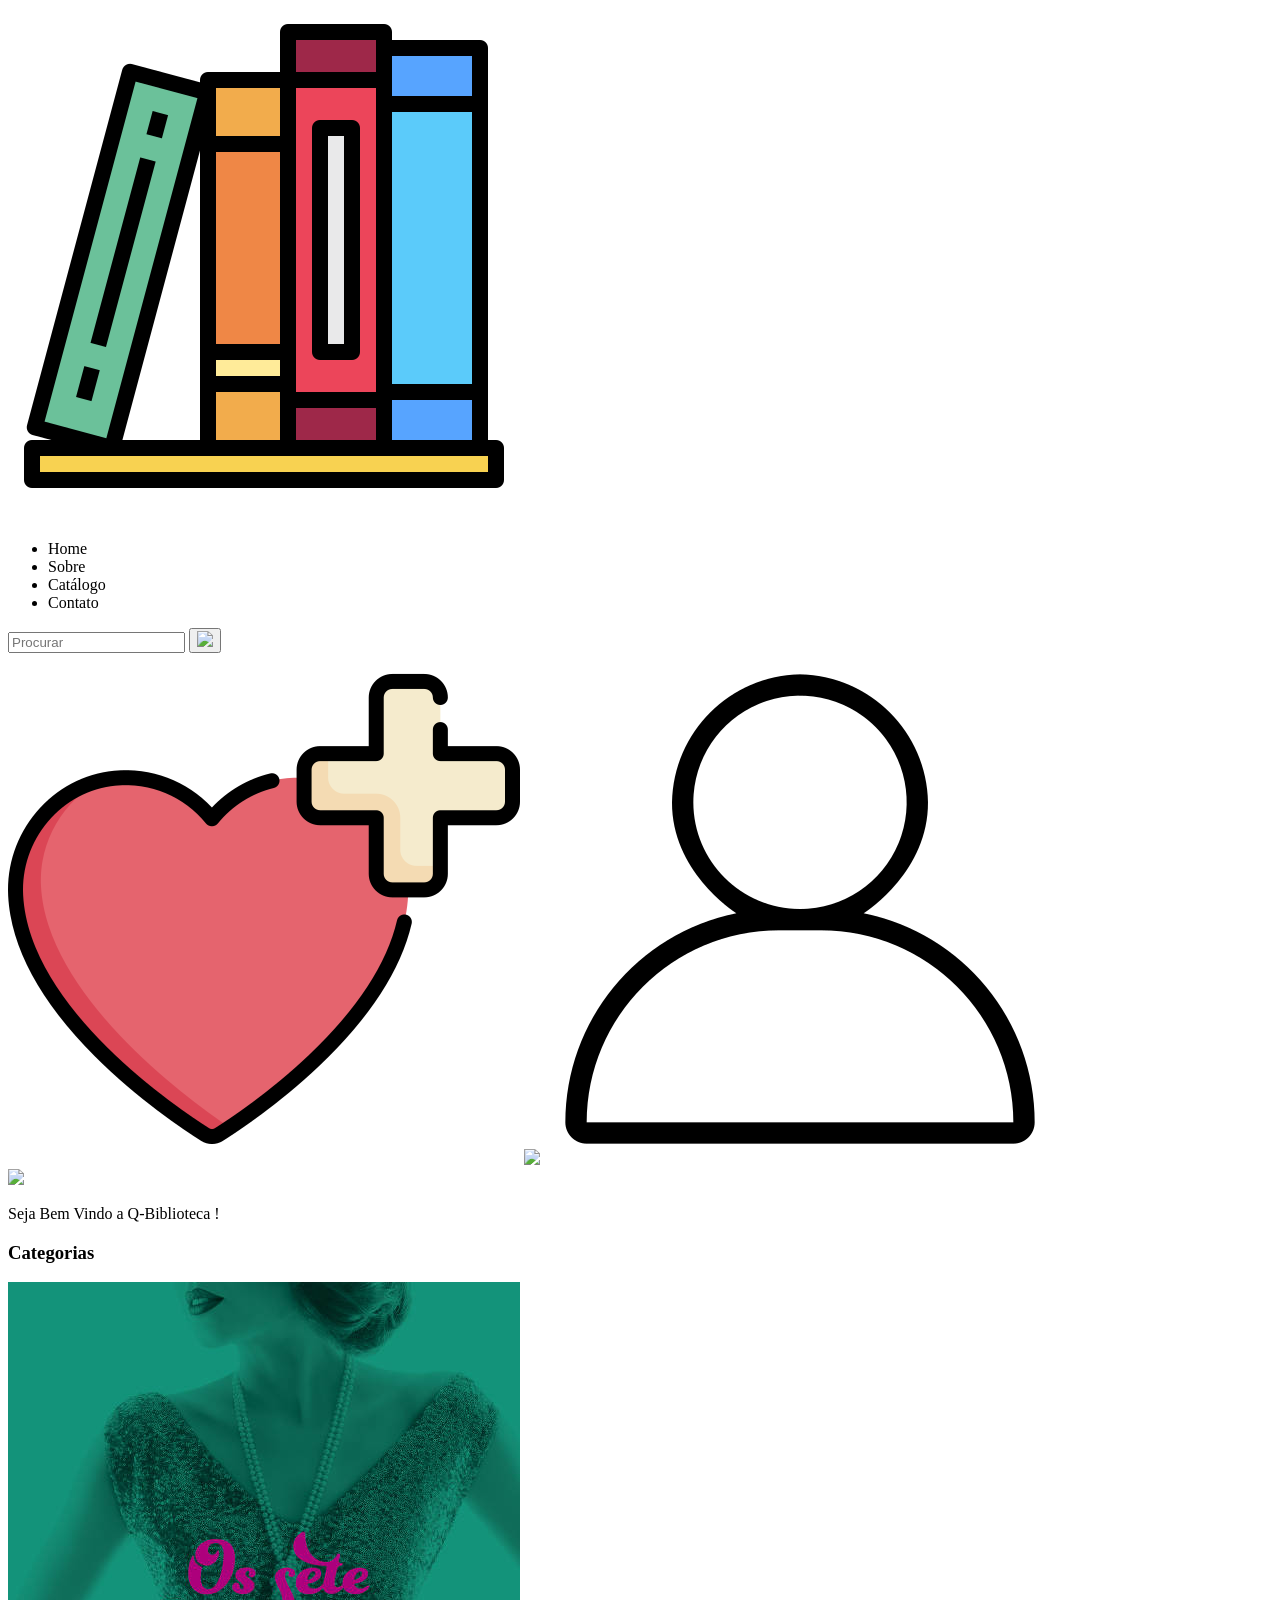
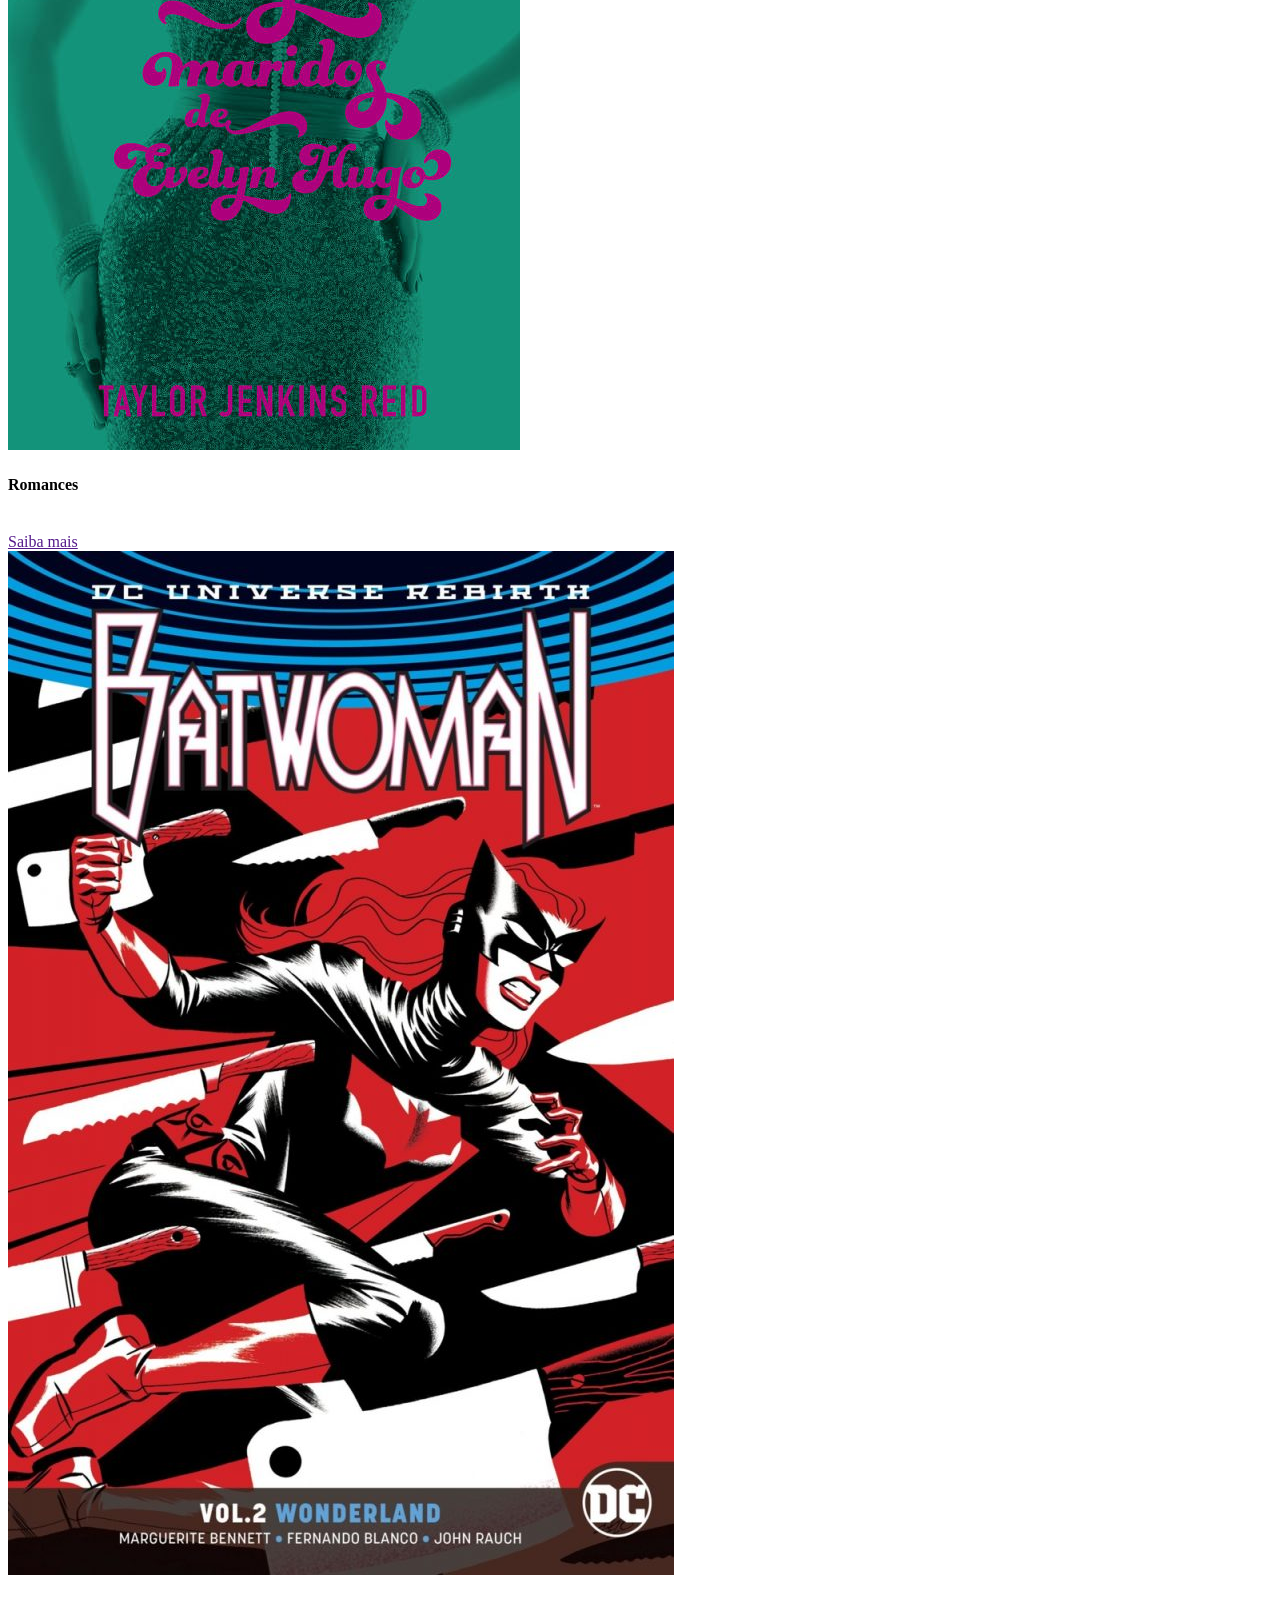
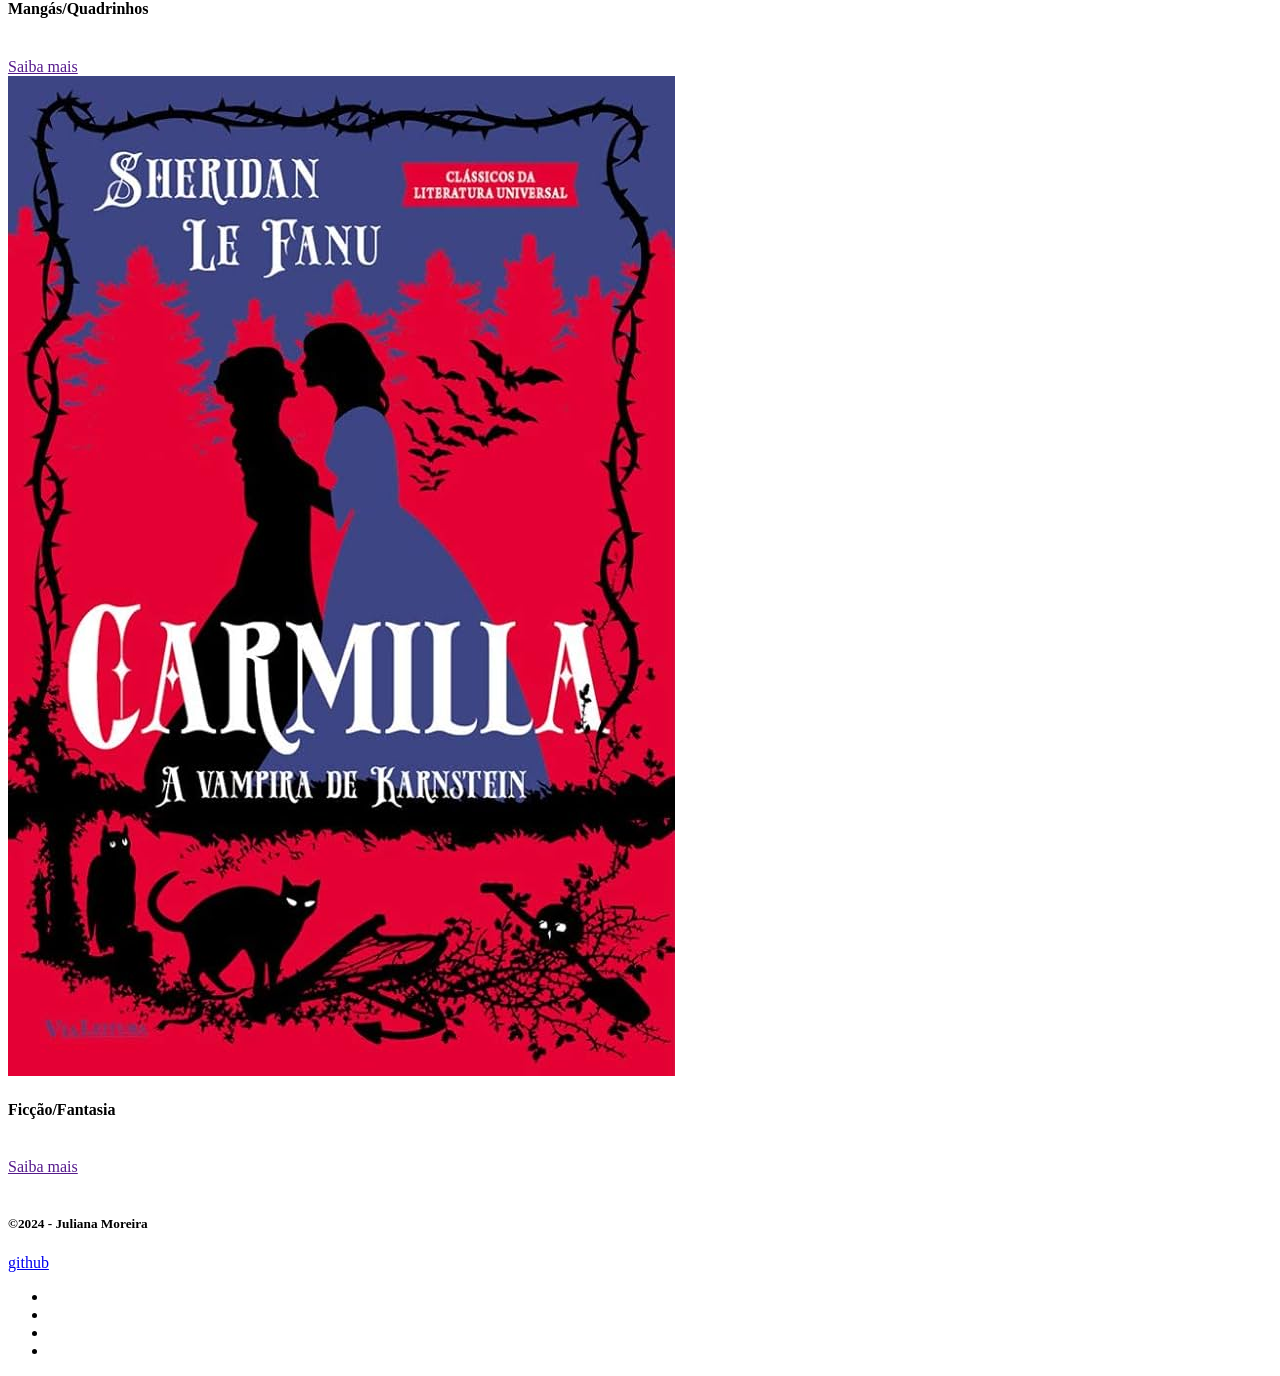
==== index.html @ e6849251 "first commit" ====
<!DOCTYPE html>
<html lang="pt-BR">
<head>
    <meta charset="UTF-8">
    <meta name="viewport" content="width=device-width, initial-scale=1.0">
    <title>Q-Biblioteca</title>
    
</head>
<body>
    <header>
        <div id="cabecalho">
            <div>
                <img id="logo" src="images/livros.png" alt="estante de livros">
            </div>
            <nav>
                <ul class="menu">
                    <li><a>Home</a></li>
                    <li><a>Sobre</a></li>
                    <li><a>Catálogo</a></li>
                    <li><a>Contato</a></li>
                </ul>
            </nav>
            <form id="form">
                <input type="text" placeholder="Procurar">
                <button type="submit"><img id="lupa" src="images/lupa.png"></button>
            </form>
        </div>
            <div class="icones">
                <img id="like" src="images/coracao.png">
                <img id="cart" src="images/bolsa-de-compras.png">
                <img id="profile" src="images/perfil-de-usuario.png">
            <div>
    </header>

    <div class="contains-img"> 
        <img  src="images/vecteezy_banner-of-a-row-of-colored-books_2278404.jpg">
        <div class="text-block">
            <p>Seja Bem Vindo a Q-Biblioteca !</p>
        </div>
    </div>
    <h3>Categorias</h3>
    <section class="container">
        <div class="card">
            <img src="images/16643869266334876e5f51e_1664386926_3x2_md.jpg" class="imagem-card" alt="imagem primeiro card">
            <h4><b>Romances</b></h4><br>
            <a class="leia-mais" href="" type="button">Saiba mais</a>
        </div>

        <div class="card">
            <img src="images/Batwoman-Medo-e-Aversão-no-País-das-Maravilhas-capa-666x1024.jpg" class="imagem-card2" alt="imagem segundo card">
            <h4><b>Mangás/Quadrinhos</b></h4><br>
            <a class="leia-mais" href="" type="button">Saiba mais</a>
        </div>

        <div class="card">
            <img src="images/61J43V72F7L._AC_UF1000,1000_QL80_.jpg" class="imagem-card" alt="imagem primeiro card">
            <h4><b>Ficção/Fantasia</b></h4><br>
            <a class="leia-mais" href="" type="button">Saiba mais</a>
        </div>
    </section>
    <br>
    <footer>
        <h5>  &copy;2024 - Juliana Moreira</h5>
        <a href="https://github.com/cjomode">github</a>
        <ul>
            <li></li>
            <li></li>
            <li></li>
            <li></li>
        </ul>
    </footer>
</body>
</html>
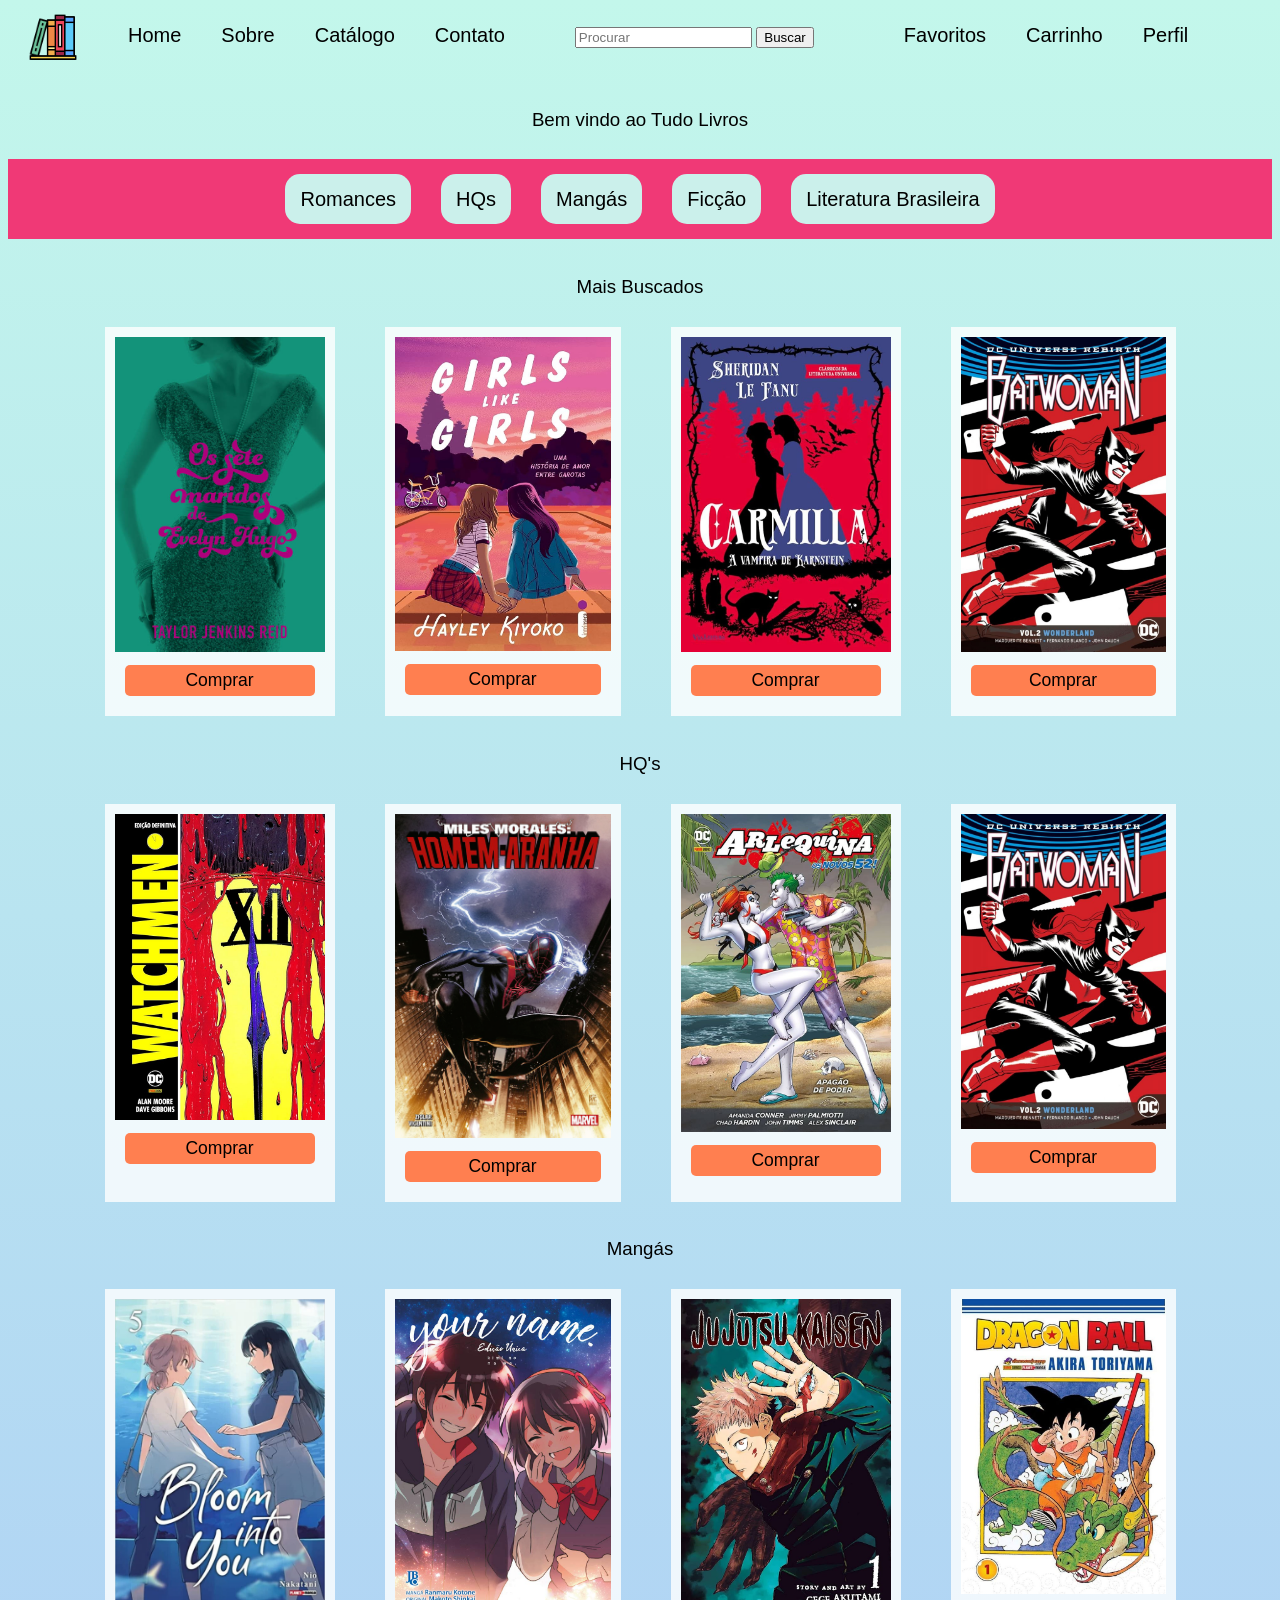
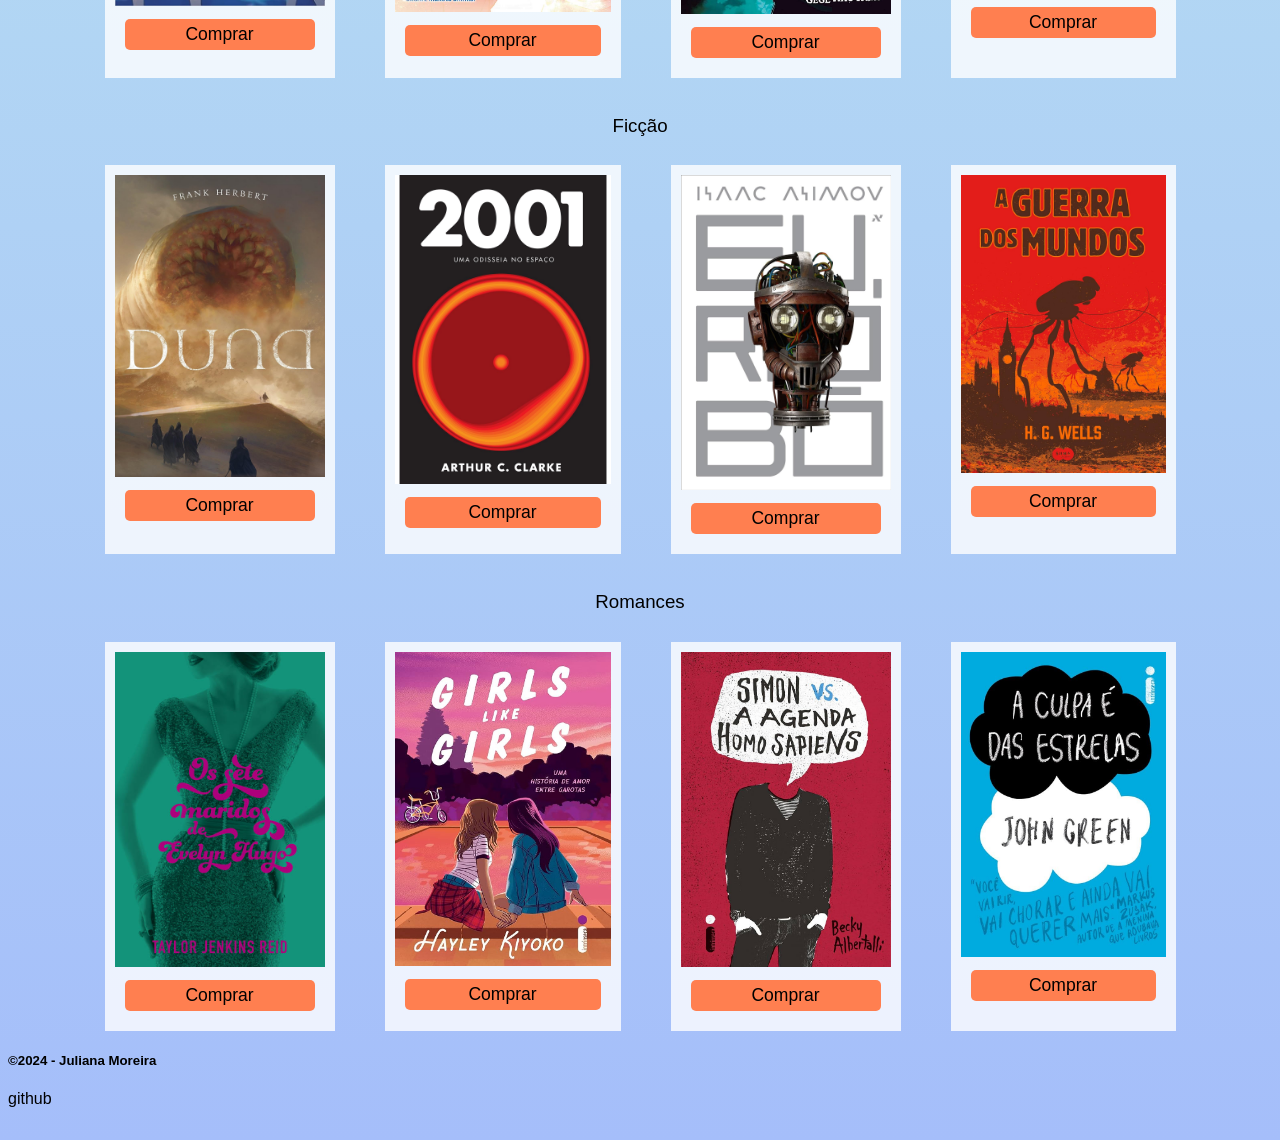
==== commit c3f3fe85: "update name" ====
--- a/index.html
+++ b/index.html
@@ -1,10 +1,10 @@
 <!DOCTYPE html>
-<html lang="pt-BR">
+<html lang="en">
 <head>
     <meta charset="UTF-8">
     <meta name="viewport" content="width=device-width, initial-scale=1.0">
-    <title>Q-Biblioteca</title>
-    
+    <title>Document</title>
+    <link rel="stylesheet" href="css/style.css">
 </head>
 <body>
     <header>
@@ -14,51 +14,144 @@
             </div>
             <nav>
                 <ul class="menu">
-                    <li><a>Home</a></li>
-                    <li><a>Sobre</a></li>
-                    <li><a>Catálogo</a></li>
-                    <li><a>Contato</a></li>
+                    <li><a href="">Home</a></li>
+                    <li><a href="">Sobre</a></li>
+                    <li><a href="">Catálogo</a></li>
+                    <li><a href="">Contato</a></li>
                 </ul>
             </nav>
-            <form id="form">
-                <input type="text" placeholder="Procurar">
-                <button type="submit"><img id="lupa" src="images/lupa.png"></button>
-            </form>
+            <div id="busca">
+                <input type="text" id="txtbusca" placeholder="Procurar"/>
+                <button id="btnbusca"> Buscar </button>
+            </div>
+            <nav>
+                <ul class="menu-2">
+                    <li><a href="">Favoritos</a></li>
+                    <li><a href="">Carrinho</a></li>
+                    <li><a href="">Perfil</a></li>
+                </ul>
+            </nav>
         </div>
-            <div class="icones">
-                <img id="like" src="images/coracao.png">
-                <img id="cart" src="images/bolsa-de-compras.png">
-                <img id="profile" src="images/perfil-de-usuario.png">
-            <div>
     </header>
-
-    <div class="contains-img"> 
-        <img  src="images/vecteezy_banner-of-a-row-of-colored-books_2278404.jpg">
-        <div class="text-block">
-            <p>Seja Bem Vindo a Q-Biblioteca !</p>
-        </div>
+    <br>
+    <h3>Bem vindo ao Tudo Livros</h3>
+    <div class="flex-container">
+        <div><a href="">Romances</a></div>
+        <div><a href="">HQs</a></div>
+        <div><a href="">Mangás</a></div>
+        <div><a href="">Ficção</a></div>
+        <div><a href="">Literatura Brasileira</a></div>
     </div>
-    <h3>Categorias</h3>
-    <section class="container">
-        <div class="card">
-            <img src="images/16643869266334876e5f51e_1664386926_3x2_md.jpg" class="imagem-card" alt="imagem primeiro card">
-            <h4><b>Romances</b></h4><br>
-            <a class="leia-mais" href="" type="button">Saiba mais</a>
-        </div>
-
-        <div class="card">
-            <img src="images/Batwoman-Medo-e-Aversão-no-País-das-Maravilhas-capa-666x1024.jpg" class="imagem-card2" alt="imagem segundo card">
-            <h4><b>Mangás/Quadrinhos</b></h4><br>
-            <a class="leia-mais" href="" type="button">Saiba mais</a>
-        </div>
-
-        <div class="card">
-            <img src="images/61J43V72F7L._AC_UF1000,1000_QL80_.jpg" class="imagem-card" alt="imagem primeiro card">
-            <h4><b>Ficção/Fantasia</b></h4><br>
-            <a class="leia-mais" href="" type="button">Saiba mais</a>
+    <br>
+    <h3>Mais Buscados</h3>
+    <section>
+        <div class="grid-container">
+            <div class="grid-item">
+                <img id="imagem-card-1" src="images/16643869266334876e5f51e_1664386926_3x2_md.jpg">
+                <h3>Comprar</h3>
+            </div>
+            <div class="grid-item">
+                <img id="imagem-card-2" src="images/61IY5VQI69L._AC_UF1000,1000_QL80_.jpg">
+                <h3>Comprar</h3>
+            </div>
+            <div class="grid-item">
+                <img id="imagem-card-3" src="images/61J43V72F7L._AC_UF1000,1000_QL80_.jpg">
+                <h3>Comprar</h3>
+            </div>  
+            <div class="grid-item">
+                <img id="imagem-card-4" src="images/Batwoman-Medo-e-Aversão-no-País-das-Maravilhas-capa-666x1024.jpg">
+                <h3>Comprar</h3>
+            </div>
         </div>
     </section>
     <br>
+    <h3>HQ's</h3>
+    <section>
+        <div class="grid-container">
+            <div class="grid-item">
+                <img id="imagem-card-1" src="images/81IOAiyRD+L._AC_UF1000,1000_QL80_.jpg">
+                <h3>Comprar</h3>
+            </div>
+            <div class="grid-item">
+                <img id="imagem-card-2" src="images/-S897-F.png">
+                <h3>Comprar</h3>
+            </div>
+            <div class="grid-item">
+                <img id="imagem-card-3" src="images/71UJPjpPk7L._AC_UF894,1000_QL80_.jpg">
+                <h3>Comprar</h3>
+            </div>  
+            <div class="grid-item">
+                <img id="imagem-card-4" src="images/Batwoman-Medo-e-Aversão-no-País-das-Maravilhas-capa-666x1024.jpg">
+                <h3>Comprar</h3>
+            </div>
+        </div>
+    </section>
+    <br>
+    <h3>Mangás</h3>
+    <section>
+        <div class="grid-container">
+            <div class="grid-item">
+                <img id="imagem-card-1" src="images/61JBs8YYr4L._SL1462_.jpg">
+                <h3>Comprar</h3>
+            </div>
+            <div class="grid-item">
+                <img id="imagem-card-2" src="images/6175PH7eGwL._SL1000_.jpg">
+                <h3>Comprar</h3>
+            </div>
+            <div class="grid-item">
+                <img id="imagem-card-3" src="images/81TmHlRleJL._AC_UF1000,1000_QL80_.jpg">
+                <h3>Comprar</h3>
+            </div>  
+            <div class="grid-item">
+                <img id="imagem-card-4" src="images/71IIA44vw1L._AC_UF1000,1000_QL80_.jpg">
+                <h3>Comprar</h3>
+            </div>
+        </div>
+    </section>
+    <br>
+    <h3>Ficção</h3>
+    <section>
+        <div class="grid-container">
+            <div class="grid-item">
+                <img id="imagem-card-1" src="images/81zN7udGRUL._SL1500_.jpg">
+                <h3>Comprar</h3>
+            </div>
+            <div class="grid-item">
+                <img id="imagem-card-2" src="images/61tWC0pqJEL._SL1500_.jpg">
+                <h3>Comprar</h3>
+            </div>
+            <div class="grid-item">
+                <img id="imagem-card-3" src="images/81eDqX4-H2L._SL1500_.jpg">
+                <h3>Comprar</h3>
+            </div>  
+            <div class="grid-item">
+                <img id="imagem-card-4" src="images/91r3rBPFgcS._SL1500_.jpg">
+                <h3>Comprar</h3>
+            </div>
+        </div>
+    </section>
+    <br>
+    <h3>Romances</h3>
+    <section>
+        <div class="grid-container">
+            <div class="grid-item">
+                <img id="imagem-card-1" src="images/16643869266334876e5f51e_1664386926_3x2_md.jpg">
+                <h3>Comprar</h3>
+            </div>
+            <div class="grid-item">
+                <img id="imagem-card-2" src="images/61IY5VQI69L._AC_UF1000,1000_QL80_.jpg">
+                <h3>Comprar</h3>
+            </div>
+            <div class="grid-item">
+                <img id="imagem-card-3" src="images/71FFLyJ5uyL._AC_UF1000,1000_QL80_.jpg">
+                <h3>Comprar</h3>
+            </div>  
+            <div class="grid-item">
+                <img id="imagem-card-4" src="images/51M9IbBqxCL._AC_UF1000,1000_QL80_.jpg">
+                <h3>Comprar</h3>
+            </div>
+        </div>
+    </section>
     <footer>
         <h5>  &copy;2024 - Juliana Moreira</h5>
         <a href="https://github.com/cjomode">github</a>
--- a/css/style.css
+++ b/css/style.css
@@ -0,0 +1,116 @@
+
+body{
+    background-image: linear-gradient(#C3F7EB,#A5BEFA);
+    font-family: 'Franklin Gothic Medium', 'Arial Narrow', Arial, sans-serif;
+}
+
+ul{
+    list-style-type: none;
+    padding-left: 10px;
+    display: flex;
+}
+
+#cabecalho{
+    display: flex;
+}
+
+#logo{
+    width: 50px;
+    padding: 5px 20px ;
+}
+
+#cabecalho nav li a {
+    font-size: 20px;
+    padding: 20px 20px;
+}
+
+
+#cabecalho nav li a:hover {
+    border-bottom:solid;
+    cursor: pointer;
+    transition: 0.2s;
+}
+
+#busca{
+    /* background-color:#E0EEEE;
+    border:solid 1px #5F9EA0;
+    border-radius: 5px;
+    width: 240px;
+    height: 30px;
+    margin-top: 10px; */
+    padding-top: 19px;
+    padding-left: 50px;
+    padding-right: 60px;
+}
+
+h3{
+    text-align: center;
+    padding-bottom: 10px;
+    font-weight: lighter;
+}
+
+#imagem-card{
+    width: 207px;
+}
+
+a{
+    cursor: pointer;
+    text-decoration: none;
+    color: black;
+}
+.flex-container{
+    display: flex;
+    background-color: rgb(240, 57, 118);
+    justify-content: center;
+
+}
+.flex-container div{
+    background-color: rgb(203, 240, 235);
+    padding: 15px;
+    margin: 15px;
+    line-height: 20px;
+    font-size: 20px;
+    border-radius: 15px;
+} 
+
+.grid-container{
+    display: grid;
+    gap: 50px;
+    grid-template-columns: auto auto auto auto;
+    place-content: center;
+}
+.grid-item{
+    background-color: rgba(255, 255, 255, 0.8);
+    border: 1px;
+    padding: 10px;
+    font-size: 15px;
+    text-align: center;
+    
+    
+}
+.grid-item h3{
+    background-color: coral;
+    padding: 5px;
+    margin: 10px;
+    border-radius: 5px;
+    cursor: pointer;
+}
+
+.grid-item img{
+    width: 205px;
+} 
+
+#imagem-card-1{
+    width: 210px;
+}
+#imagem-card-2{
+    width: 216px;
+}
+#imagem-card-3{
+    width: 210px;
+}
+
+.grid-item h3:hover{
+    transform: scale(1.1)
+}
+
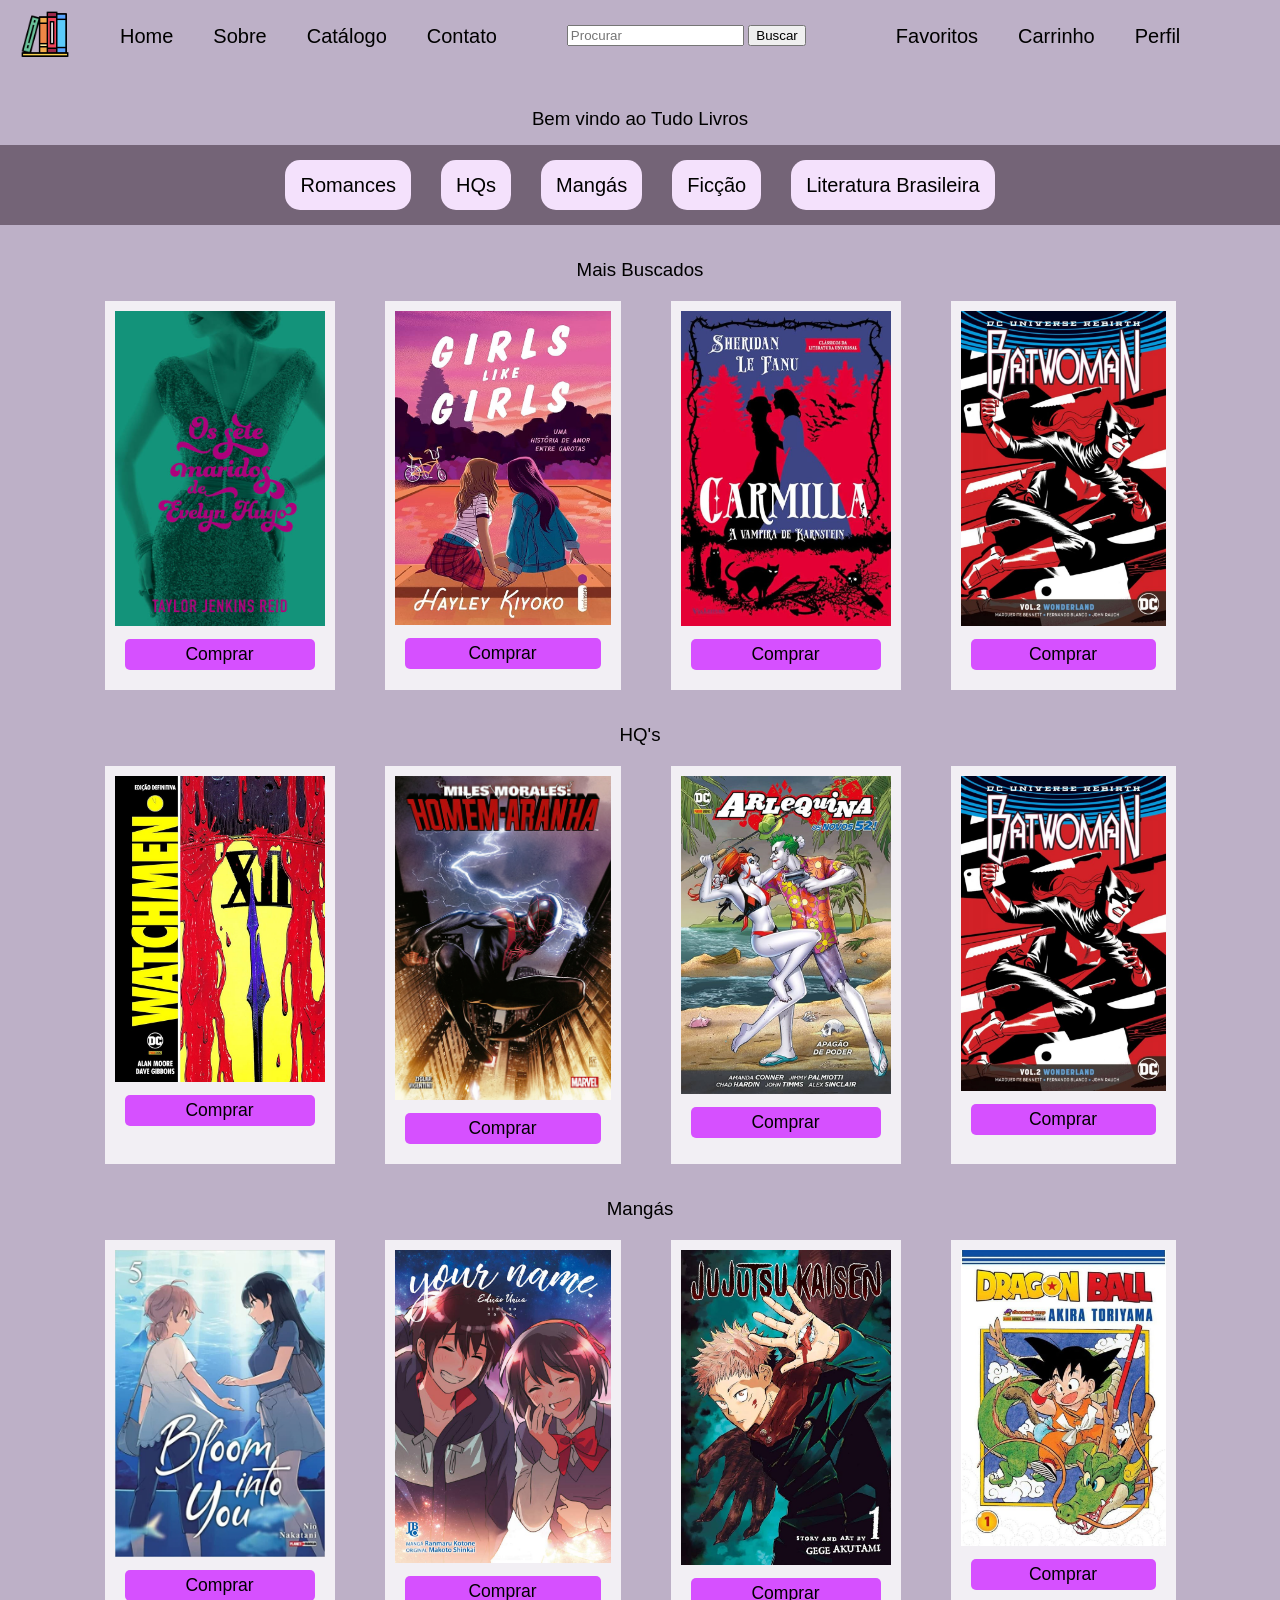
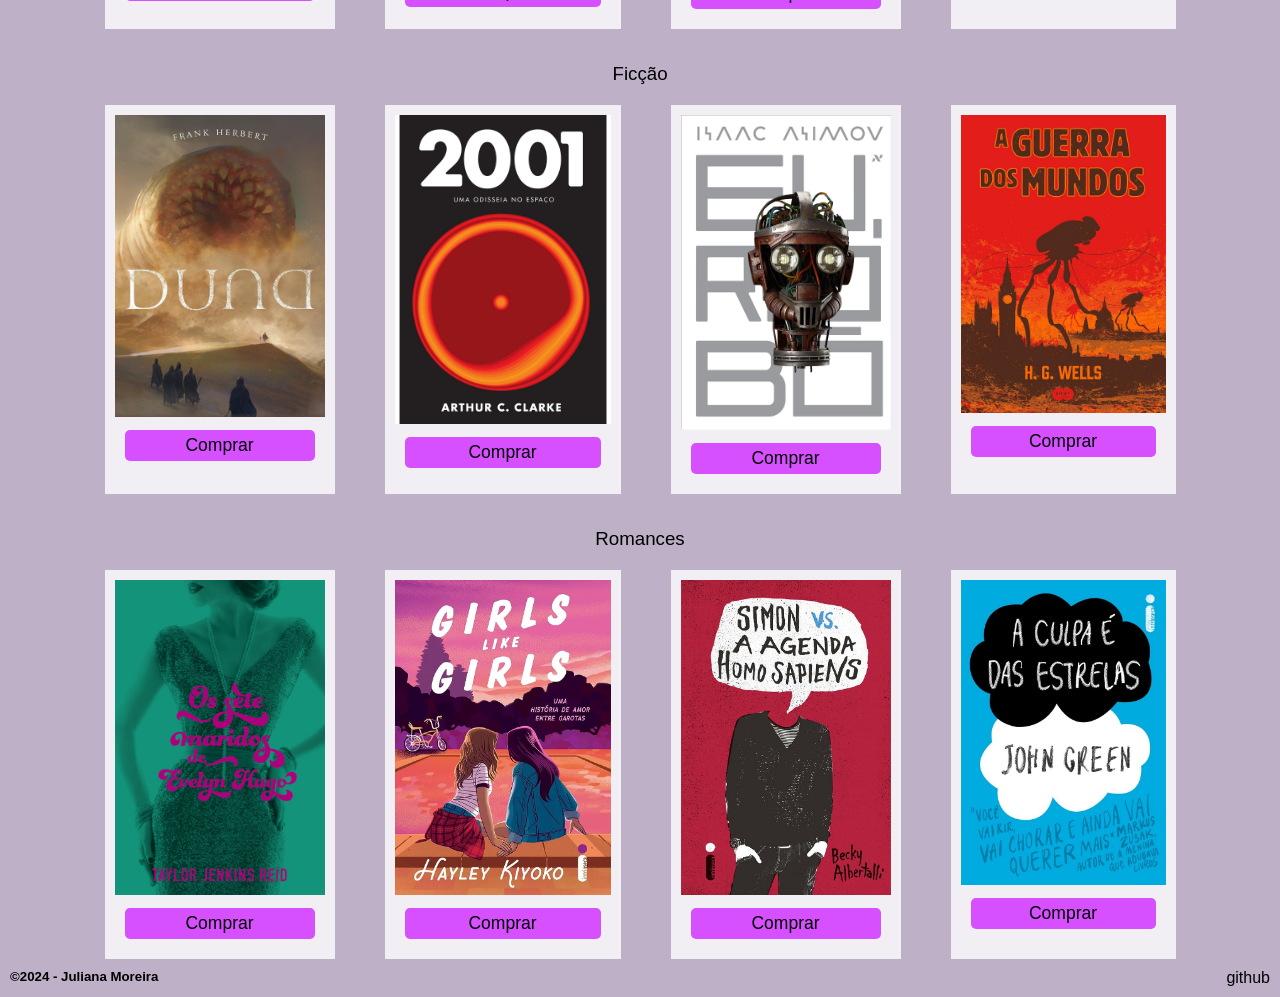
==== commit 2f1ba5e9: "update changes" ====
--- a/index.html
+++ b/index.html
@@ -3,7 +3,7 @@
 <head>
     <meta charset="UTF-8">
     <meta name="viewport" content="width=device-width, initial-scale=1.0">
-    <title>Document</title>
+    <title>Tudo Livros</title>
     <link rel="stylesheet" href="css/style.css">
 </head>
 <body>
@@ -24,17 +24,19 @@
                 <input type="text" id="txtbusca" placeholder="Procurar"/>
                 <button id="btnbusca"> Buscar </button>
             </div>
-            <nav>
-                <ul class="menu-2">
-                    <li><a href="">Favoritos</a></li>
-                    <li><a href="">Carrinho</a></li>
-                    <li><a href="">Perfil</a></li>
-                </ul>
+            <nav class="menu-2">
+                <div>
+                    <ul>
+                        <li><a href="">Favoritos</a></li>
+                        <li><a href="">Carrinho</a></li>
+                        <li><a href="">Perfil</a></li>
+                    </ul>
+                </div>
             </nav>
         </div>
     </header>
     <br>
-    <h3>Bem vindo ao Tudo Livros</h3>
+    <h3 id="bem-vindo">Bem vindo ao Tudo Livros</h3>
     <div class="flex-container">
         <div><a href="">Romances</a></div>
         <div><a href="">HQs</a></div>
@@ -153,8 +155,10 @@
         </div>
     </section>
     <footer>
-        <h5>  &copy;2024 - Juliana Moreira</h5>
-        <a href="https://github.com/cjomode">github</a>
+        <div>
+            <h5>  &copy;2024 - Juliana Moreira</h5>
+            <a href="https://github.com/cjomode">github</a>
+        </div>
         <ul>
             <li></li>
             <li></li>
--- a/css/style.css
+++ b/css/style.css
@@ -1,6 +1,8 @@
-
+*{
+    margin: 0;
+}
 body{
-    background-image: linear-gradient(#C3F7EB,#A5BEFA);
+    background-color: rgb(189, 176, 199);
     font-family: 'Franklin Gothic Medium', 'Arial Narrow', Arial, sans-serif;
 }
 
@@ -13,20 +15,23 @@
 #cabecalho{
     display: flex;
 }
+nav{
+    margin-top: 25px;
+}
 
 #logo{
     width: 50px;
-    padding: 5px 20px ;
+    padding: 10px 20px ;
 }
 
 #cabecalho nav li a {
     font-size: 20px;
-    padding: 20px 20px;
+    padding: 10px 20px ;
 }
 
 
 #cabecalho nav li a:hover {
-    border-bottom:solid;
+    border-bottom: 2px solid;
     cursor: pointer;
     transition: 0.2s;
 }
@@ -38,15 +43,22 @@
     width: 240px;
     height: 30px;
     margin-top: 10px; */
-    padding-top: 19px;
+    padding-top: 25px;
     padding-left: 50px;
     padding-right: 60px;
 }
 
+#bem-vindo{
+    text-align: center;
+    padding-bottom: 15px;
+    font-weight: lighter;
+}
+
 h3{
     text-align: center;
-    padding-bottom: 10px;
-    font-weight: lighter;
+    padding-top: 16px;
+    padding-bottom: 20px;
+    font-weight: lighter; 
 }
 
 #imagem-card{
@@ -60,12 +72,11 @@
 }
 .flex-container{
     display: flex;
-    background-color: rgb(240, 57, 118);
+    background-color: rgb(116, 100, 119);
     justify-content: center;
-
 }
 .flex-container div{
-    background-color: rgb(203, 240, 235);
+    background-color: rgb(244, 225, 252);
     padding: 15px;
     margin: 15px;
     line-height: 20px;
@@ -89,7 +100,7 @@
     
 }
 .grid-item h3{
-    background-color: coral;
+    background-color: rgb(214, 80, 255);
     padding: 5px;
     margin: 10px;
     border-radius: 5px;
@@ -114,3 +125,8 @@
     transform: scale(1.1)
 }
 
+footer div{ 
+    padding: 10px;
+    display: flex;
+    justify-content: space-between;
+}
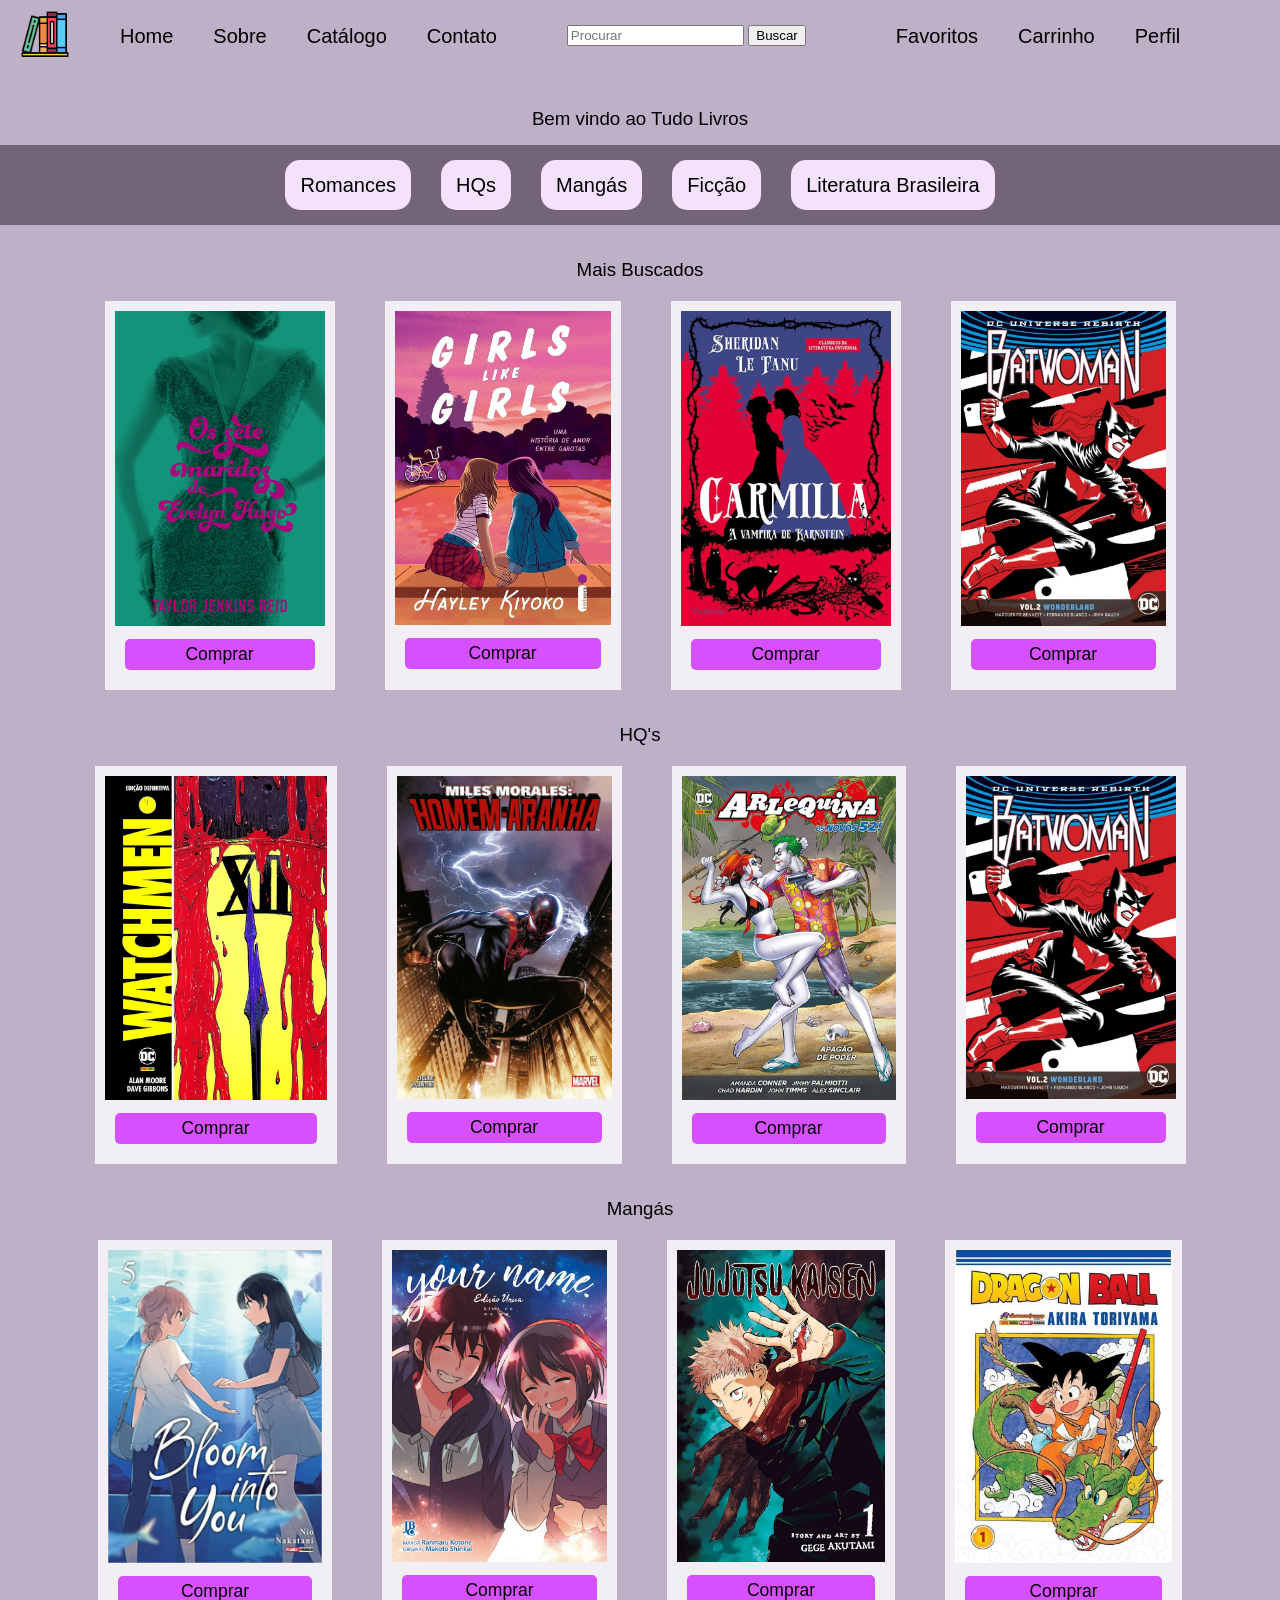
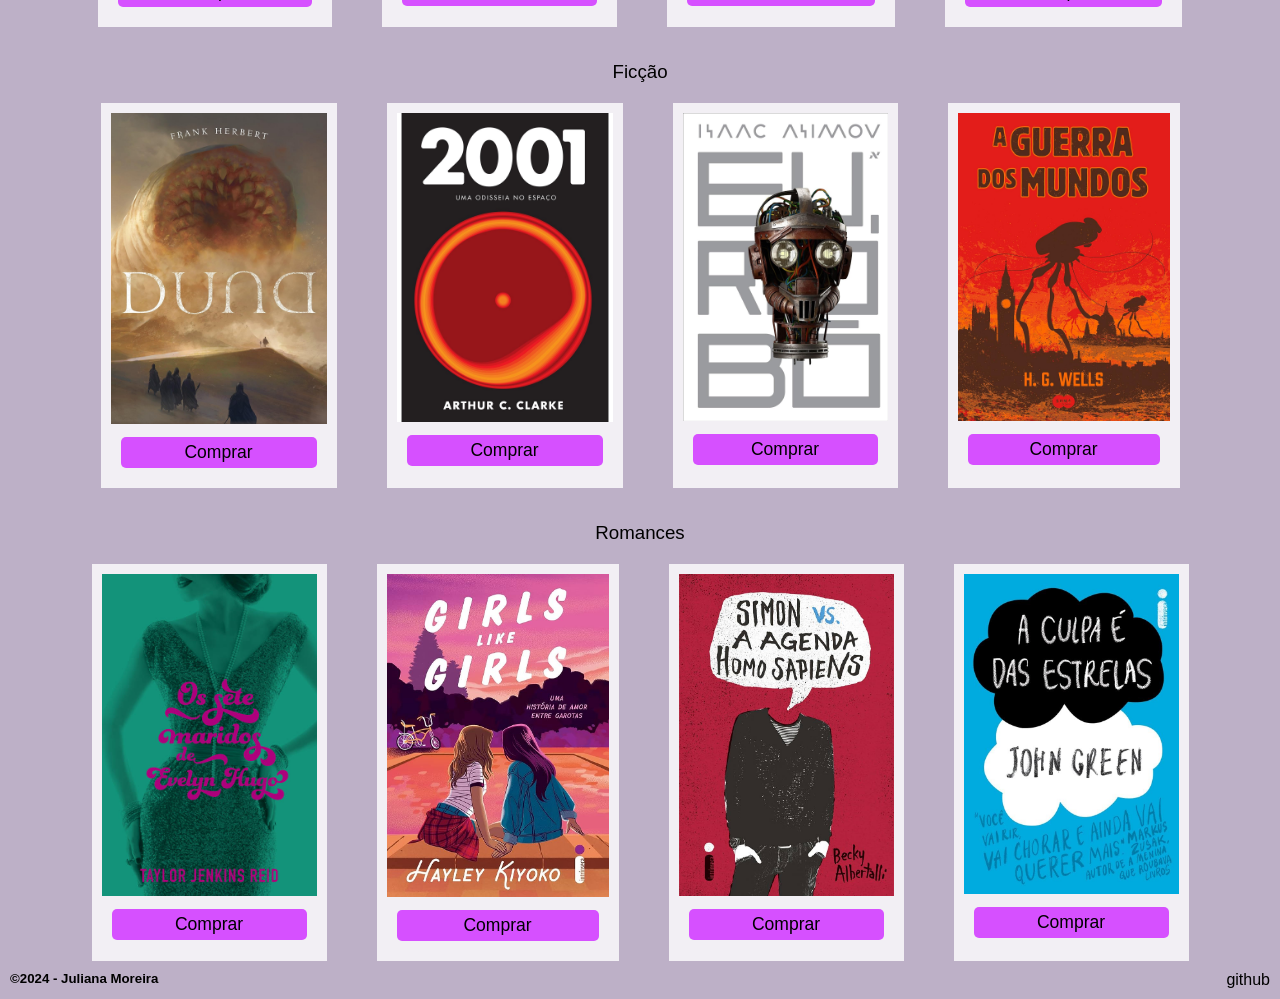
==== commit 2c9dcd60: "update changes" ====
--- a/index.html
+++ b/index.html
@@ -12,8 +12,8 @@
             <div>
                 <img id="logo" src="images/livros.png" alt="estante de livros">
             </div>
-            <nav>
-                <ul class="menu">
+            <nav class="menu">
+                <ul >
                     <li><a href="">Home</a></li>
                     <li><a href="">Sobre</a></li>
                     <li><a href="">Catálogo</a></li>
@@ -24,15 +24,15 @@
                 <input type="text" id="txtbusca" placeholder="Procurar"/>
                 <button id="btnbusca"> Buscar </button>
             </div>
-            <nav class="menu-2">
-                <div>
+            <div >
+                <nav id="menu-2">
                     <ul>
                         <li><a href="">Favoritos</a></li>
                         <li><a href="">Carrinho</a></li>
                         <li><a href="">Perfil</a></li>
                     </ul>
-                </div>
-            </nav>
+                </nav>
+            </div>
         </div>
     </header>
     <br>
@@ -71,19 +71,19 @@
     <section>
         <div class="grid-container">
             <div class="grid-item">
-                <img id="imagem-card-1" src="images/81IOAiyRD+L._AC_UF1000,1000_QL80_.jpg">
+                <img id="imagem-card-5" src="images/81IOAiyRD+L._AC_UF1000,1000_QL80_.jpg">
                 <h3>Comprar</h3>
             </div>
             <div class="grid-item">
-                <img id="imagem-card-2" src="images/-S897-F.png">
+                <img id="imagem-card-6" src="images/-S897-F.png">
                 <h3>Comprar</h3>
             </div>
             <div class="grid-item">
-                <img id="imagem-card-3" src="images/71UJPjpPk7L._AC_UF894,1000_QL80_.jpg">
+                <img id="imagem-card-7" src="images/71UJPjpPk7L._AC_UF894,1000_QL80_.jpg">
                 <h3>Comprar</h3>
             </div>  
             <div class="grid-item">
-                <img id="imagem-card-4" src="images/Batwoman-Medo-e-Aversão-no-País-das-Maravilhas-capa-666x1024.jpg">
+                <img id="imagem-card-8" src="images/Batwoman-Medo-e-Aversão-no-País-das-Maravilhas-capa-666x1024.jpg">
                 <h3>Comprar</h3>
             </div>
         </div>
@@ -93,19 +93,19 @@
     <section>
         <div class="grid-container">
             <div class="grid-item">
-                <img id="imagem-card-1" src="images/61JBs8YYr4L._SL1462_.jpg">
+                <img id="imagem-card-9" src="images/61JBs8YYr4L._SL1462_.jpg">
                 <h3>Comprar</h3>
             </div>
             <div class="grid-item">
-                <img id="imagem-card-2" src="images/6175PH7eGwL._SL1000_.jpg">
+                <img id="imagem-card-10" src="images/6175PH7eGwL._SL1000_.jpg">
                 <h3>Comprar</h3>
             </div>
             <div class="grid-item">
-                <img id="imagem-card-3" src="images/81TmHlRleJL._AC_UF1000,1000_QL80_.jpg">
+                <img id="imagem-card-11" src="images/81TmHlRleJL._AC_UF1000,1000_QL80_.jpg">
                 <h3>Comprar</h3>
             </div>  
             <div class="grid-item">
-                <img id="imagem-card-4" src="images/71IIA44vw1L._AC_UF1000,1000_QL80_.jpg">
+                <img id="imagem-card-12" src="images/71IIA44vw1L._AC_UF1000,1000_QL80_.jpg">
                 <h3>Comprar</h3>
             </div>
         </div>
@@ -115,19 +115,19 @@
     <section>
         <div class="grid-container">
             <div class="grid-item">
-                <img id="imagem-card-1" src="images/81zN7udGRUL._SL1500_.jpg">
+                <img id="imagem-card-13" src="images/81zN7udGRUL._SL1500_.jpg">
                 <h3>Comprar</h3>
             </div>
             <div class="grid-item">
-                <img id="imagem-card-2" src="images/61tWC0pqJEL._SL1500_.jpg">
+                <img id="imagem-card-14" src="images/61tWC0pqJEL._SL1500_.jpg">
                 <h3>Comprar</h3>
             </div>
             <div class="grid-item">
-                <img id="imagem-card-3" src="images/81eDqX4-H2L._SL1500_.jpg">
+                <img id="imagem-card-15" src="images/81eDqX4-H2L._SL1500_.jpg">
                 <h3>Comprar</h3>
             </div>  
             <div class="grid-item">
-                <img id="imagem-card-4" src="images/91r3rBPFgcS._SL1500_.jpg">
+                <img id="imagem-card-16" src="images/91r3rBPFgcS._SL1500_.jpg">
                 <h3>Comprar</h3>
             </div>
         </div>
@@ -137,19 +137,19 @@
     <section>
         <div class="grid-container">
             <div class="grid-item">
-                <img id="imagem-card-1" src="images/16643869266334876e5f51e_1664386926_3x2_md.jpg">
+                <img id="imagem-card-17" src="images/16643869266334876e5f51e_1664386926_3x2_md.jpg">
                 <h3>Comprar</h3>
             </div>
             <div class="grid-item">
-                <img id="imagem-card-2" src="images/61IY5VQI69L._AC_UF1000,1000_QL80_.jpg">
+                <img id="imagem-card-18" src="images/61IY5VQI69L._AC_UF1000,1000_QL80_.jpg">
                 <h3>Comprar</h3>
             </div>
             <div class="grid-item">
-                <img id="imagem-card-3" src="images/71FFLyJ5uyL._AC_UF1000,1000_QL80_.jpg">
+                <img id="imagem-card-19" src="images/71FFLyJ5uyL._AC_UF1000,1000_QL80_.jpg">
                 <h3>Comprar</h3>
             </div>  
             <div class="grid-item">
-                <img id="imagem-card-4" src="images/51M9IbBqxCL._AC_UF1000,1000_QL80_.jpg">
+                <img id="imagem-card-20" src="images/51M9IbBqxCL._AC_UF1000,1000_QL80_.jpg">
                 <h3>Comprar</h3>
             </div>
         </div>
@@ -159,12 +159,6 @@
             <h5>  &copy;2024 - Juliana Moreira</h5>
             <a href="https://github.com/cjomode">github</a>
         </div>
-        <ul>
-            <li></li>
-            <li></li>
-            <li></li>
-            <li></li>
-        </ul>
     </footer>
 </body>
 </html>
--- a/css/style.css
+++ b/css/style.css
@@ -37,16 +37,11 @@
 }
 
 #busca{
-    /* background-color:#E0EEEE;
-    border:solid 1px #5F9EA0;
-    border-radius: 5px;
-    width: 240px;
-    height: 30px;
-    margin-top: 10px; */
     padding-top: 25px;
     padding-left: 50px;
     padding-right: 60px;
 }
+
 
 #bem-vindo{
     text-align: center;
@@ -120,6 +115,51 @@
 #imagem-card-3{
     width: 210px;
 }
+#imagem-card-5{
+    width: 222px;
+}
+#imagem-card-6{
+    width: 215px;
+}
+#imagem-card-7{
+    width: 214px;
+}
+#imagem-card-8{
+    width: 210px;
+}
+#imagem-card-9{
+    width: 214px;
+}
+#imagem-card-10{
+    width: 215px;
+}
+#imagem-card-11{
+    width: 208px;
+}
+#imagem-card-12{
+    width: 217px;
+}
+#imagem-card-13{
+    width: 216px;
+}
+#imagem-card-14{
+    width: 216px;
+}
+#imagem-card-16{
+    width: 212px;
+}
+#imagem-card-17{
+    width: 215px;
+}
+#imagem-card-18{
+    width: 222px;
+}
+#imagem-card-19{
+    width: 215px;
+}
+#imagem-card-20{
+    width: 215px;
+}
 
 .grid-item h3:hover{
     transform: scale(1.1)
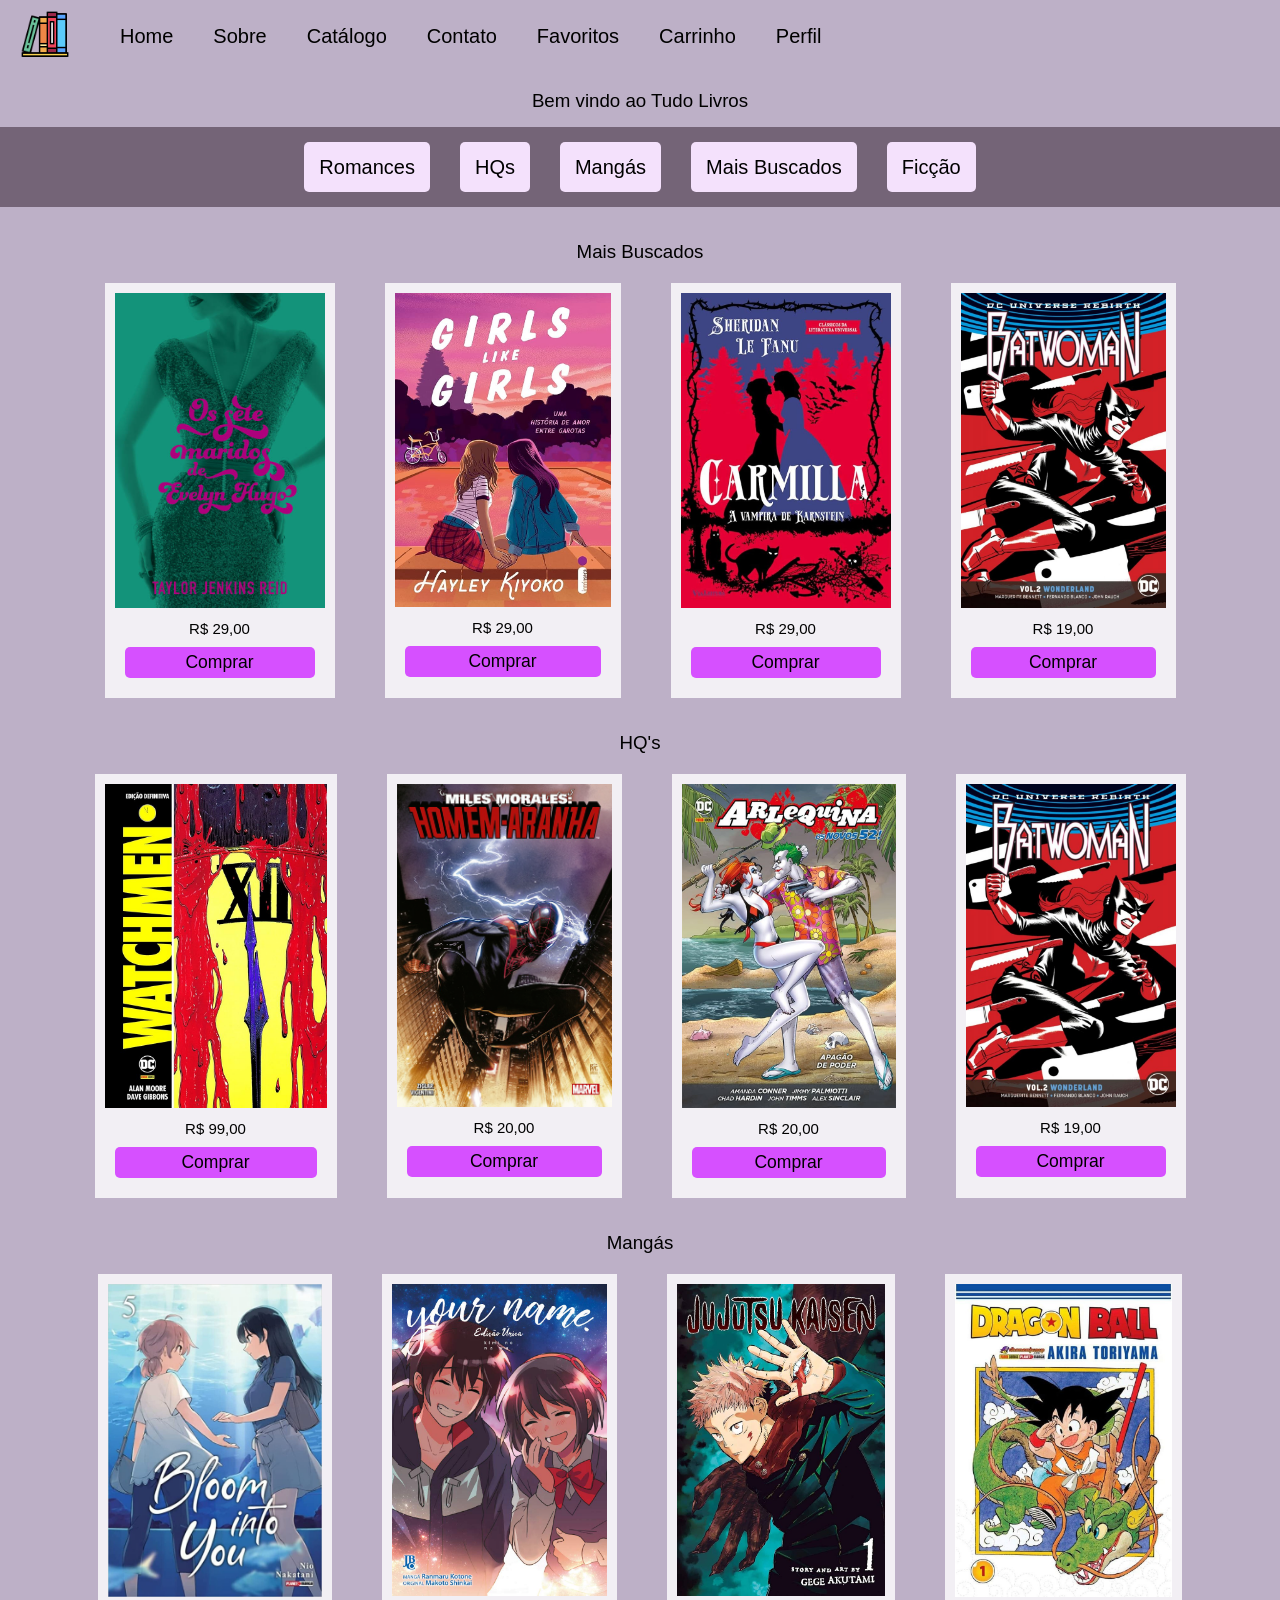
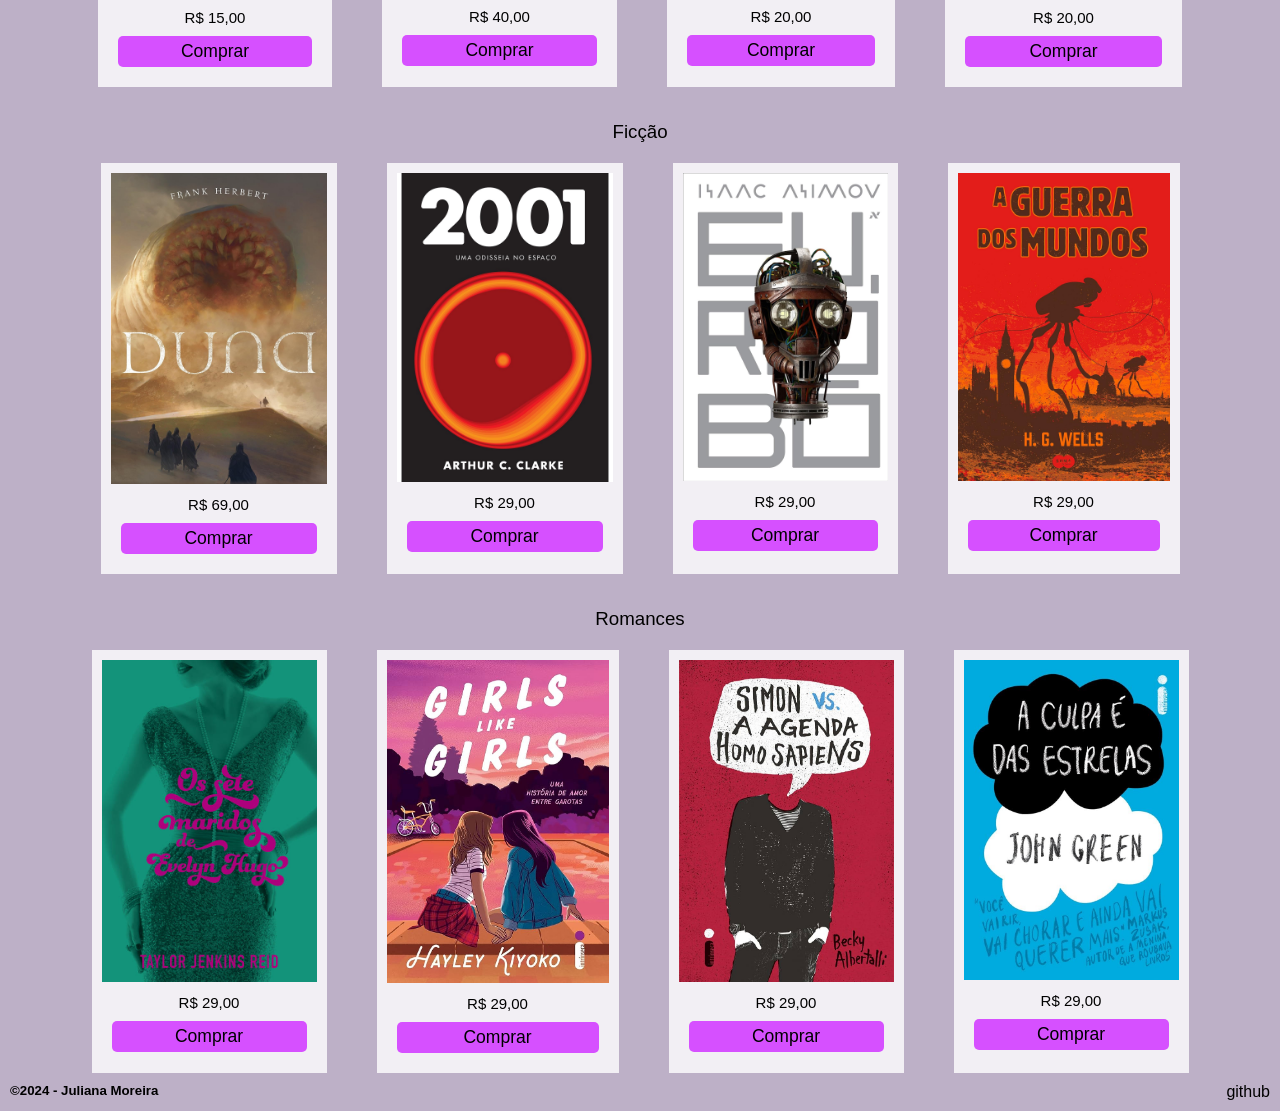
==== commit da03dd94: "update changes" ====
--- a/index.html
+++ b/index.html
@@ -14,142 +14,151 @@
             </div>
             <nav class="menu">
                 <ul >
-                    <li><a href="">Home</a></li>
-                    <li><a href="">Sobre</a></li>
-                    <li><a href="">Catálogo</a></li>
-                    <li><a href="">Contato</a></li>
+                    <li><a href="#">Home</a></li>
+                    <li><a href="#">Sobre</a></li>
+                    <li><a href="#">Catálogo</a></li>
+                    <li><a href="#">Contato</a></li>
+                    <li><a href="">Favoritos</a></li>
+                    <li><a href="">Carrinho</a></li>
+                    <li><a href="">Perfil</a></li>
                 </ul>
             </nav>
-            <div id="busca">
-                <input type="text" id="txtbusca" placeholder="Procurar"/>
-                <button id="btnbusca"> Buscar </button>
-            </div>
-            <div >
-                <nav id="menu-2">
-                    <ul>
-                        <li><a href="">Favoritos</a></li>
-                        <li><a href="">Carrinho</a></li>
-                        <li><a href="">Perfil</a></li>
-                    </ul>
-                </nav>
-            </div>
         </div>
     </header>
-    <br>
     <h3 id="bem-vindo">Bem vindo ao Tudo Livros</h3>
     <div class="flex-container">
-        <div><a href="">Romances</a></div>
-        <div><a href="">HQs</a></div>
-        <div><a href="">Mangás</a></div>
-        <div><a href="">Ficção</a></div>
-        <div><a href="">Literatura Brasileira</a></div>
+        <div><a href="#romances">Romances</a></div>
+        <div><a href="#hqs">HQs</a></div>
+        <div><a href="#mangas">Mangás</a></div>
+        <div><a href="#mais_buscados">Mais Buscados</a></div>
+        <div><a href="#ficcao">Ficção</a></div>
     </div>
     <br>
-    <h3>Mais Buscados</h3>
+    <h3 id="mais_buscados" >Mais Buscados</h3>
     <section>
         <div class="grid-container">
             <div class="grid-item">
                 <img id="imagem-card-1" src="images/16643869266334876e5f51e_1664386926_3x2_md.jpg">
+                <p>R$ 29,00</p>
                 <h3>Comprar</h3>
             </div>
             <div class="grid-item">
                 <img id="imagem-card-2" src="images/61IY5VQI69L._AC_UF1000,1000_QL80_.jpg">
+                <p>R$ 29,00</p>
                 <h3>Comprar</h3>
             </div>
             <div class="grid-item">
                 <img id="imagem-card-3" src="images/61J43V72F7L._AC_UF1000,1000_QL80_.jpg">
+                <p>R$ 29,00</p>
                 <h3>Comprar</h3>
             </div>  
             <div class="grid-item">
                 <img id="imagem-card-4" src="images/Batwoman-Medo-e-Aversão-no-País-das-Maravilhas-capa-666x1024.jpg">
+                <p>R$ 19,00</p>
                 <h3>Comprar</h3>
             </div>
         </div>
     </section>
     <br>
-    <h3>HQ's</h3>
+    <h3 id="hqs" >HQ's</h3>
     <section>
         <div class="grid-container">
             <div class="grid-item">
                 <img id="imagem-card-5" src="images/81IOAiyRD+L._AC_UF1000,1000_QL80_.jpg">
+                <p>R$ 99,00</p>
                 <h3>Comprar</h3>
             </div>
             <div class="grid-item">
                 <img id="imagem-card-6" src="images/-S897-F.png">
+                <p>R$ 20,00</p>
                 <h3>Comprar</h3>
             </div>
             <div class="grid-item">
                 <img id="imagem-card-7" src="images/71UJPjpPk7L._AC_UF894,1000_QL80_.jpg">
+                <p>R$ 20,00</p>
                 <h3>Comprar</h3>
             </div>  
             <div class="grid-item">
                 <img id="imagem-card-8" src="images/Batwoman-Medo-e-Aversão-no-País-das-Maravilhas-capa-666x1024.jpg">
+                <p>R$ 19,00</p>
                 <h3>Comprar</h3>
             </div>
         </div>
     </section>
     <br>
-    <h3>Mangás</h3>
+    <h3 id="mangas" >Mangás</h3>
     <section>
         <div class="grid-container">
             <div class="grid-item">
                 <img id="imagem-card-9" src="images/61JBs8YYr4L._SL1462_.jpg">
+                <p>R$ 15,00</p>
                 <h3>Comprar</h3>
             </div>
             <div class="grid-item">
                 <img id="imagem-card-10" src="images/6175PH7eGwL._SL1000_.jpg">
+                <p>R$ 40,00</p>
                 <h3>Comprar</h3>
             </div>
             <div class="grid-item">
                 <img id="imagem-card-11" src="images/81TmHlRleJL._AC_UF1000,1000_QL80_.jpg">
+                <p>R$ 20,00</p>
                 <h3>Comprar</h3>
             </div>  
             <div class="grid-item">
                 <img id="imagem-card-12" src="images/71IIA44vw1L._AC_UF1000,1000_QL80_.jpg">
+                <p>R$ 20,00</p>
                 <h3>Comprar</h3>
             </div>
         </div>
     </section>
     <br>
-    <h3>Ficção</h3>
+    <h3 id="ficcao" >Ficção</h3>
     <section>
         <div class="grid-container">
             <div class="grid-item">
                 <img id="imagem-card-13" src="images/81zN7udGRUL._SL1500_.jpg">
+                <p>R$ 69,00</p>
                 <h3>Comprar</h3>
             </div>
             <div class="grid-item">
                 <img id="imagem-card-14" src="images/61tWC0pqJEL._SL1500_.jpg">
+                <p>R$ 29,00</p>
                 <h3>Comprar</h3>
             </div>
             <div class="grid-item">
                 <img id="imagem-card-15" src="images/81eDqX4-H2L._SL1500_.jpg">
+                <p>R$ 29,00</p>
                 <h3>Comprar</h3>
             </div>  
             <div class="grid-item">
                 <img id="imagem-card-16" src="images/91r3rBPFgcS._SL1500_.jpg">
+                <p>R$ 29,00</p>
                 <h3>Comprar</h3>
             </div>
         </div>
     </section>
     <br>
-    <h3>Romances</h3>
+    <h3 id="romances" >Romances</h3>
     <section>
         <div class="grid-container">
             <div class="grid-item">
                 <img id="imagem-card-17" src="images/16643869266334876e5f51e_1664386926_3x2_md.jpg">
+                <p>R$ 29,00</p>
                 <h3>Comprar</h3>
             </div>
             <div class="grid-item">
                 <img id="imagem-card-18" src="images/61IY5VQI69L._AC_UF1000,1000_QL80_.jpg">
+                <p>R$ 29,00</p>
                 <h3>Comprar</h3>
             </div>
             <div class="grid-item">
                 <img id="imagem-card-19" src="images/71FFLyJ5uyL._AC_UF1000,1000_QL80_.jpg">
+                <p>R$ 29,00</p>
                 <h3>Comprar</h3>
             </div>  
             <div class="grid-item">
                 <img id="imagem-card-20" src="images/51M9IbBqxCL._AC_UF1000,1000_QL80_.jpg">
+                <p>R$ 29,00</p>
                 <h3>Comprar</h3>
             </div>
         </div>
--- a/css/style.css
+++ b/css/style.css
@@ -15,7 +15,8 @@
 #cabecalho{
     display: flex;
 }
-nav{
+
+div .menu {
     margin-top: 25px;
 }
 
@@ -29,19 +30,15 @@
     padding: 10px 20px ;
 }
 
-
 #cabecalho nav li a:hover {
     border-bottom: 2px solid;
     cursor: pointer;
     transition: 0.2s;
 }
 
-#busca{
-    padding-top: 25px;
-    padding-left: 50px;
-    padding-right: 60px;
+p{
+    padding-top: 9px;
 }
-
 
 #bem-vindo{
     text-align: center;
@@ -76,7 +73,7 @@
     margin: 15px;
     line-height: 20px;
     font-size: 20px;
-    border-radius: 15px;
+    border-radius: 5px;
 } 
 
 .grid-container{
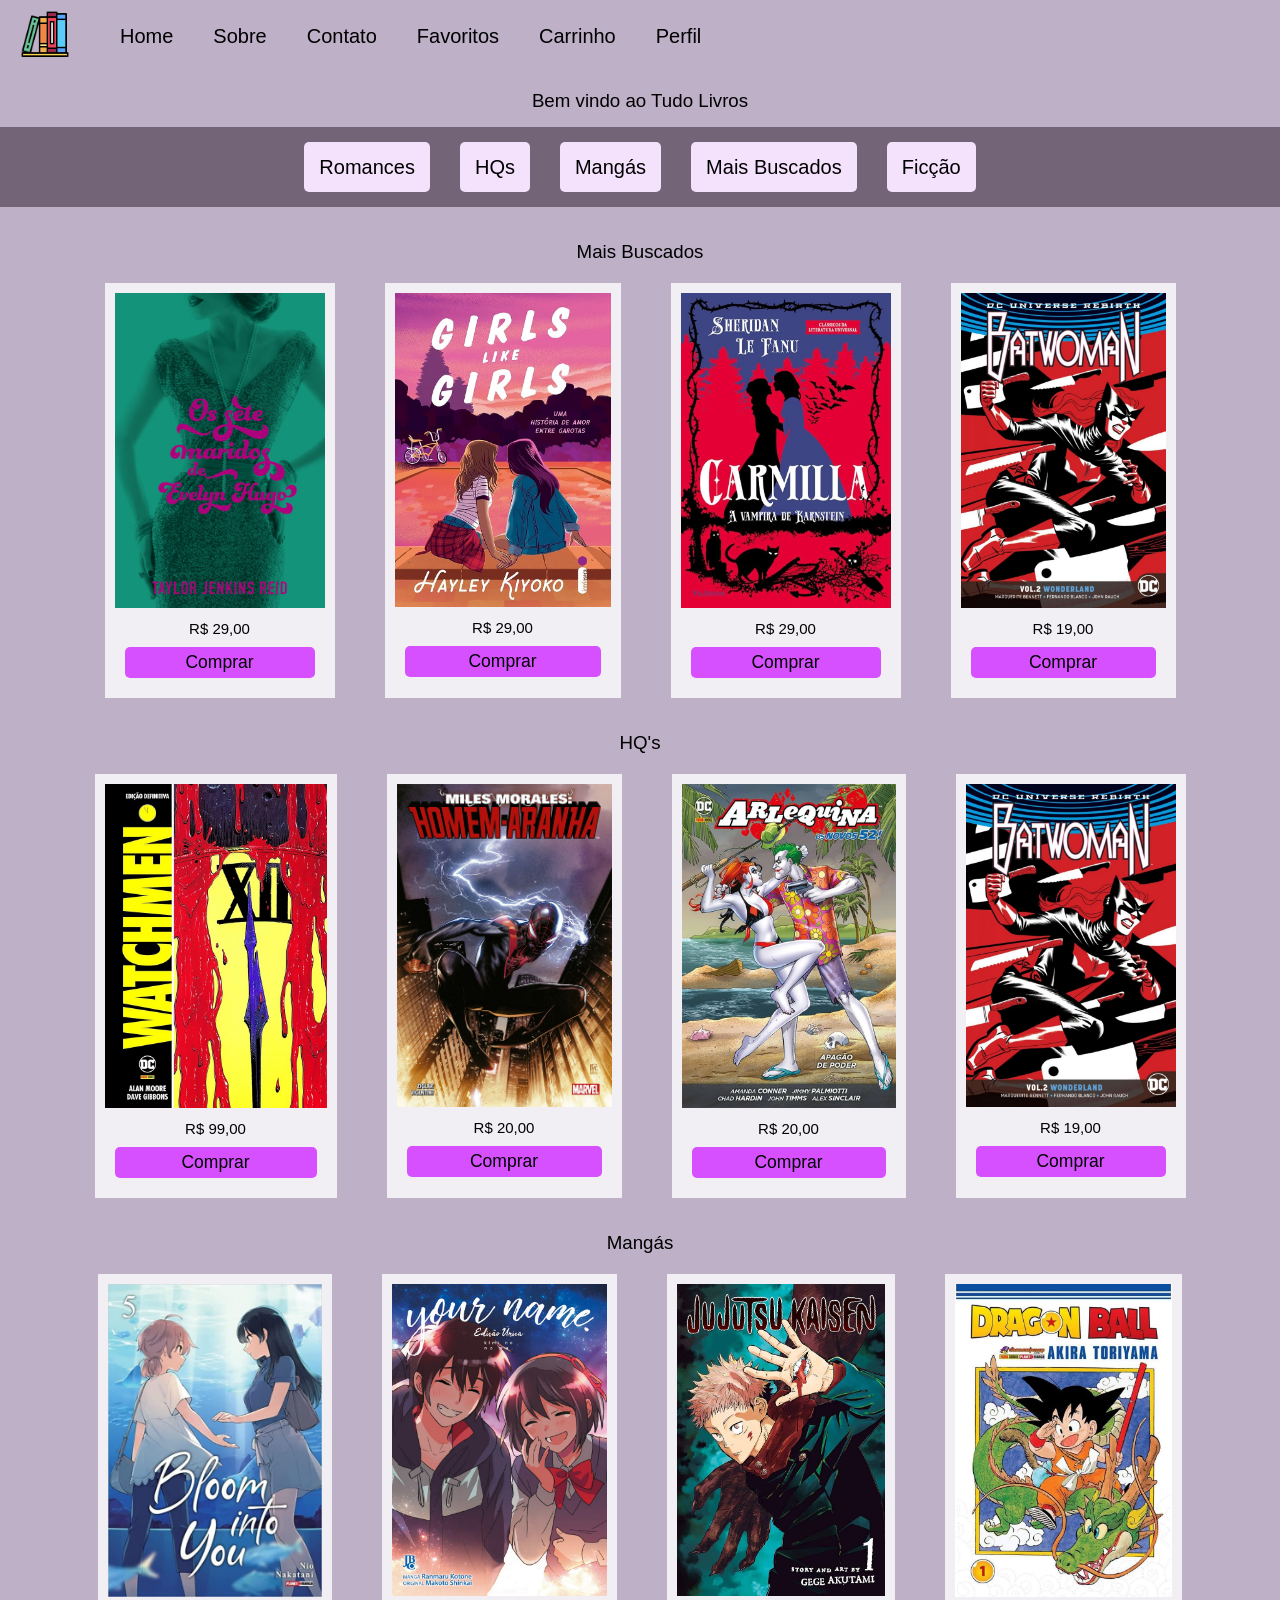
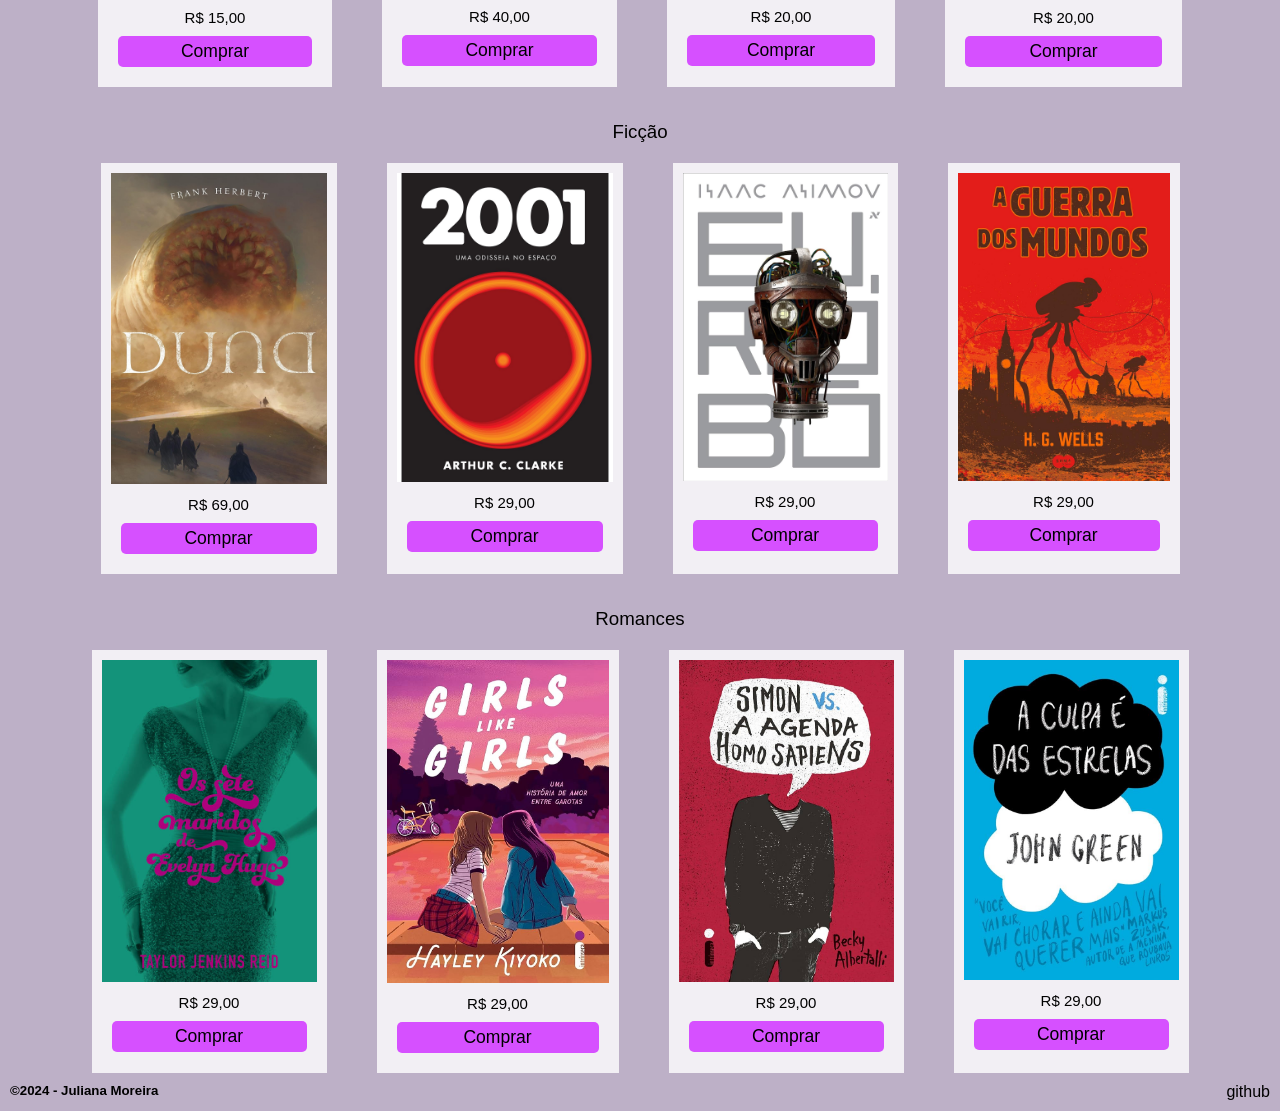
==== commit b2f26dd8: "update changes" ====
--- a/index.html
+++ b/index.html
@@ -16,7 +16,6 @@
                 <ul >
                     <li><a href="#">Home</a></li>
                     <li><a href="#">Sobre</a></li>
-                    <li><a href="#">Catálogo</a></li>
                     <li><a href="#">Contato</a></li>
                     <li><a href="">Favoritos</a></li>
                     <li><a href="">Carrinho</a></li>
